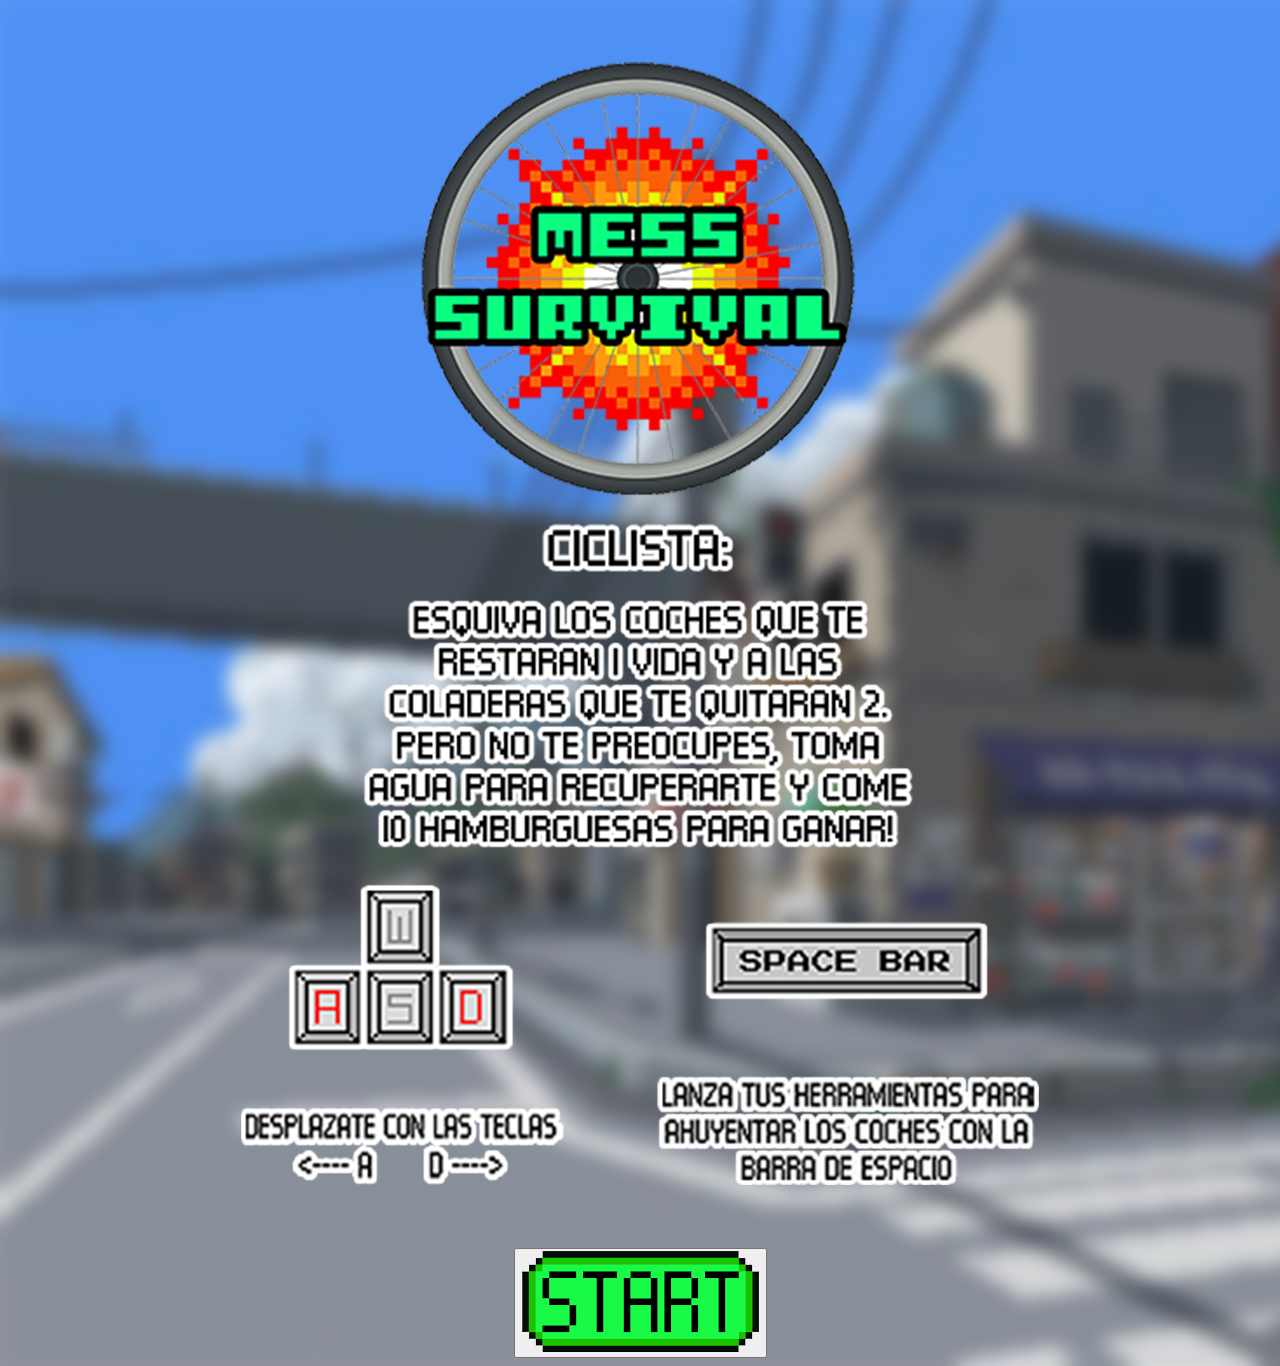
==== game.html @ be657af2 "Prueba para presentacion" ====
<!DOCTYPE html>
<html lang="en">
<head>
    <meta charset="UTF-8">
    <meta http-equiv="X-UA-Compatible" content="IE=edge">
    <meta name="viewport" content="width=device-width, initial-scale=1.0">
    <title>Mess survival</title>
    <link rel="stylesheet" href="styles/style.css" />
</head>
<body>
    <!-- <img class="fondo" src="assets/images/fondo.png"> -->
    <div class="container">
        <section id="menu">
            <img src = "/assets/images/info2.png">
        </section>
    
        <section >
            <a href="/game.html">
                <button id="play">
                    <img src="/assets/images/start.png">
                </button>
            </a>    
        </section>

    </div>
    <script type="text/javascript" src="/javascript/mess.js"></script>
</body>
</html>
---- styles/style.css ----
/* Centrar menu */

#menu {
    /* width:  1200px;
    height: 1200px; */
    margin-bottom: 40px;
    display:flex;
    justify-content:center;
}

.container{
    /* margin-bottom: 40px; */
    /* width: 800px;
    height: 1200; */
    display:flex;
    justify-content:center;
    align-items:center;
    flex-direction: column;
}

body{
    background-image: url("/assets/images/fondo.png");
    background-position: 0 0;
    background-repeat: no-repeat;
    background-size: cover;
  }

/* Centrar tablero */
#game-board{
    display:flex;
    justify-content:center;
}
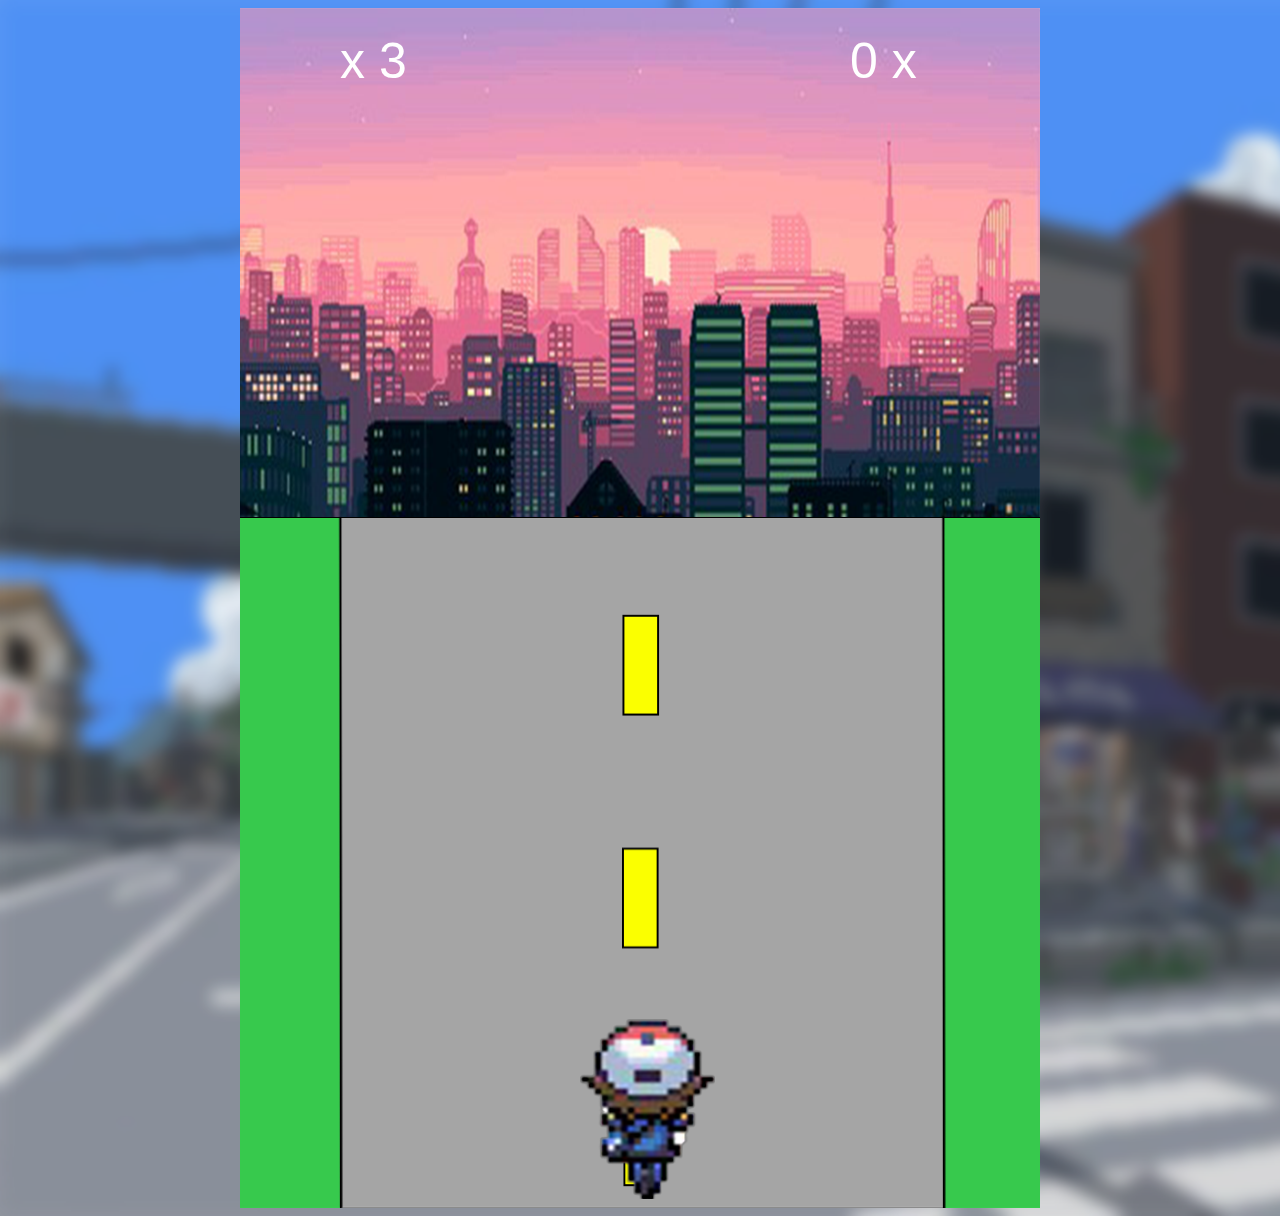
==== commit 1321f1a2: "Segunda prueba" ====
--- a/game.html
+++ b/game.html
@@ -4,25 +4,16 @@
     <meta charset="UTF-8">
     <meta http-equiv="X-UA-Compatible" content="IE=edge">
     <meta name="viewport" content="width=device-width, initial-scale=1.0">
-    <title>Mess survival</title>
-    <link rel="stylesheet" href="styles/style.css" />
+    <link rel="stylesheet" href="./styles/style.css" />
+    <title>Mess Survival</title>
 </head>
 <body>
-    <!-- <img class="fondo" src="assets/images/fondo.png"> -->
-    <div class="container">
-        <section id="menu">
-            <img src = "/assets/images/info2.png">
-        </section>
-    
-        <section >
-            <a href="/game.html">
-                <button id="play">
-                    <img src="/assets/images/start.png">
-                </button>
-            </a>    
-        </section>
+    <!-- <button id="play">StartGame</button>    -->
+    <!-- <button id ="retry">retry</button> -->
+    <div id="game-board">
+        <canvas id="canvas" width="800" height="1200"></canvas>
+     </div>
+    <script type="text/javascript" src="./javascript/mess.js"></script>
 
-    </div>
-    <script type="text/javascript" src="/javascript/mess.js"></script>
 </body>
-</html>+</html> 